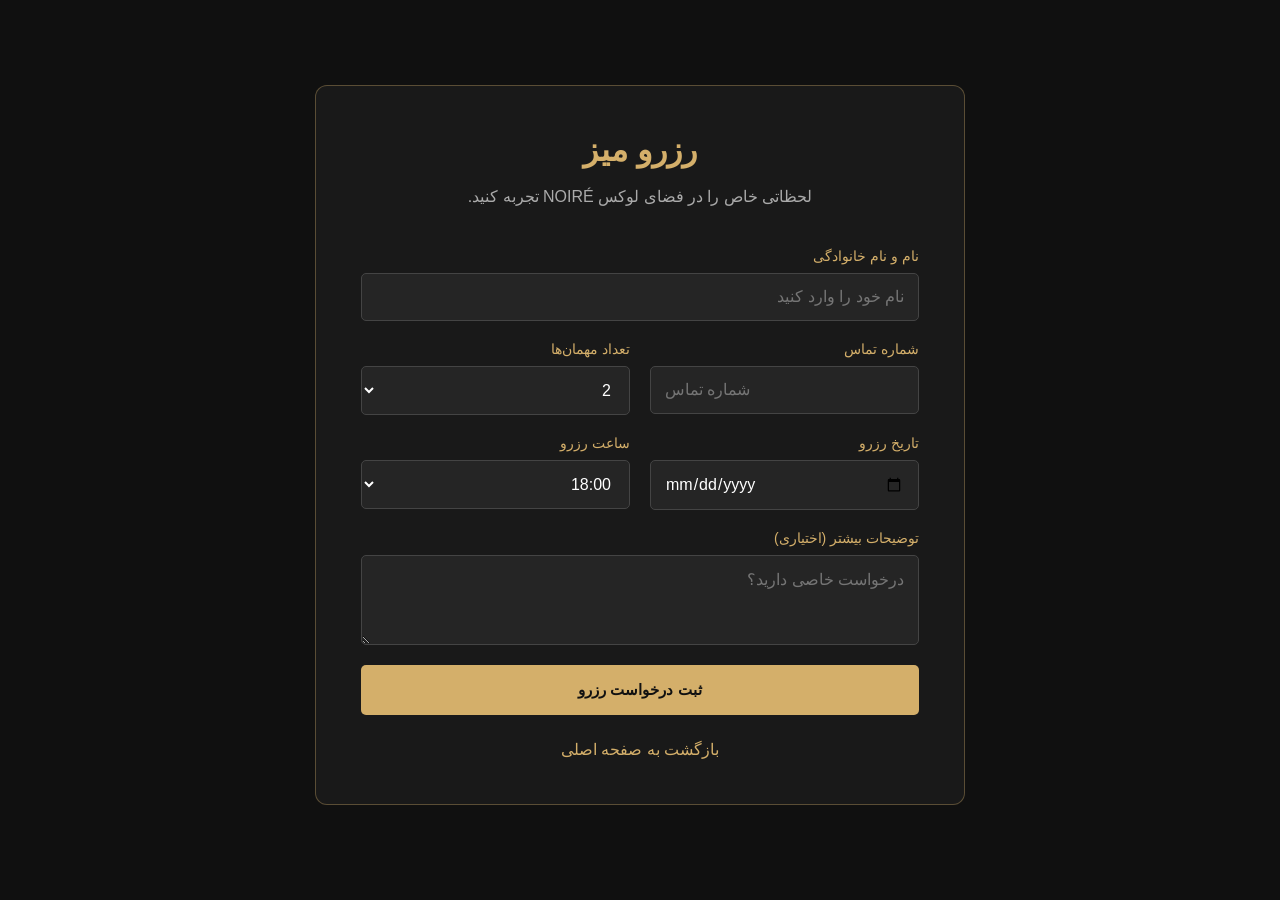
==== reservation.html @ 6b8a2ac3 "Create reservation.html" ====
<!DOCTYPE html>
<html lang="fa" dir="rtl">
<head>
    <meta charset="UTF-8">
    <meta name="viewport" content="width=device-width, initial-scale=1.0">
    <title>رزرو میز | NOIRÉ</title>
    <link rel="stylesheet" href="style.css">

    <style>
        .reservation-page {
            min-height: 100vh;
            padding: 50px 20px;
            background: #101010;
            color: #fff;
            font-family: Tahoma, sans-serif;
        }

        .reservation-container {
            max-width: 650px;
            margin: 35px auto;
            padding: 45px;
            background: #191919;
            border: 1px solid rgba(212,175,106,.35);
            border-radius: 12px;
        }

        .reservation-container h1 {
            text-align: center;
            color: #d4af6a;
            margin-bottom: 12px;
        }

        .reservation-intro {
            text-align: center;
            color: #aaa;
            margin-bottom: 35px;
            line-height: 2;
        }

        .booking-form {
            display: grid;
            grid-template-columns: 1fr 1fr;
            gap: 20px;
        }

        .booking-form .field {
            display: flex;
            flex-direction: column;
            gap: 9px;
        }

        .booking-form label {
            color: #d4af6a;
            font-size: 14px;
        }

        .booking-form input,
        .booking-form select,
        .booking-form textarea {
            width: 100%;
            padding: 14px;
            background: #252525;
            border: 1px solid #444;
            border-radius: 5px;
            color: white;
            font: inherit;
            outline: none;
        }

        .booking-form input:focus,
        .booking-form select:focus,
        .booking-form textarea:focus {
            border-color: #d4af6a;
        }

        .booking-form textarea {
            resize: vertical;
            min-height: 90px;
        }

        .full-width {
            grid-column: 1 / -1;
        }

        .booking-submit {
            width: 100%;
            padding: 16px;
            background: #d4af6a;
            color: #111;
            border: none;
            border-radius: 5px;
            font-weight: bold;
            font-size: 15px;
            cursor: pointer;
            transition: .3s;
        }

        .booking-submit:hover {
            background: #f0d18e;
            transform: translateY(-2px);
        }

        .back-home {
            display: block;
            text-align: center;
            color: #d4af6a;
            text-decoration: none;
            margin-top: 25px;
        }

        .booking-message {
            display: none;
            margin-top: 20px;
            padding: 15px;
            background: #263526;
            color: #b9e5b9;
            text-align: center;
            border-radius: 5px;
            line-height: 1.8;
        }

        @media(max-width: 600px) {
            .reservation-container {
                padding: 25px 18px;
            }

            .booking-form {
                grid-template-columns: 1fr;
            }

            .full-width {
                grid-column: auto;
            }
        }
    </style>
</head>

<body>

<main class="reservation-page">
    <div class="reservation-container">

        <h1 data-fa="رزرو میز" data-en="Reserve Your Table">
            رزرو میز
        </h1>

        <p class="reservation-intro"
           data-fa="لحظاتی خاص را در فضای لوکس NOIRÉ تجربه کنید."
           data-en="Experience exceptional moments in the elegant atmosphere of NOIRÉ.">
            لحظاتی خاص را در فضای لوکس NOIRÉ تجربه کنید.
        </p>

        <form class="booking-form" id="bookingForm">

            <div class="field full-width">
                <label data-fa="نام و نام خانوادگی" data-en="Full Name">نام و نام خانوادگی</label>
                <input type="text" required
                       placeholder="نام خود را وارد کنید"
                       data-fa-placeholder="نام خود را وارد کنید"
                       data-en-placeholder="Enter your name">
            </div>

            <div class="field">
                <label data-fa="شماره تماس" data-en="Phone Number">شماره تماس</label>
                <input type="tel" required
                       placeholder="شماره تماس"
                       data-fa-placeholder="شماره تماس"
                       data-en-placeholder="Phone number">
            </div>

            <div class="field">
                <label data-fa="تعداد مهمان‌ها" data-en="Guests">تعداد مهمان‌ها</label>
                <select required>
                    <option value="2">2</option>
                    <option value="3">3</option>
                    <option value="4">4</option>
                    <option value="5">5</option>
                    <option value="6">6</option>
                    <option value="7">7+</option>
                </select>
            </div>

            <div class="field">
                <label data-fa="تاریخ رزرو" data-en="Reservation Date">تاریخ رزرو</label>
                <input type="date" id="bookingDate" required>
            </div>

            <div class="field">
                <label data-fa="ساعت رزرو" data-en="Reservation Time">ساعت رزرو</label>
                <select required>
                    <option value="18:00">18:00</option>
                    <option value="19:00">19:00</option>
                    <option value="20:00">20:00</option>
                    <option value="21:00">21:00</option>
                    <option value="22:00">22:00</option>
                </select>
            </div>

            <div class="field full-width">
                <label data-fa="توضیحات بیشتر (اختیاری)"
                       data-en="Additional Notes (Optional)">
                    توضیحات بیشتر (اختیاری)
                </label>
                <textarea
                    placeholder="درخواست خاصی دارید؟"
                    data-fa-placeholder="درخواست خاصی دارید؟"
                    data-en-placeholder="Any special requests?"></textarea>
            </div>

            <div class="full-width">
                <button type="submit" class="booking-submit"
                        data-fa="ثبت درخواست رزرو"
                        data-en="SUBMIT RESERVATION">
                    ثبت درخواست رزرو
                </button>
            </div>

        </form>

        <div class="booking-message" id="bookingMessage"
             data-fa="درخواست شما ثبت شد. برای تأیید نهایی رزرو با رستوران تماس بگیرید."
             data-en="Your request has been recorded. Please contact the restaurant for final confirmation.">
        </div>

        <a href="index.html" class="back-home"
           data-fa="بازگشت به صفحه اصلی"
           data-en="Back to Home">
            بازگشت به صفحه اصلی
        </a>

    </div>
</main>

<script>
    const bookingForm = document.getElementById("bookingForm");
    const bookingDate = document.getElementById("bookingDate");

    bookingDate.min = new Date().toLocaleDateString("en-CA");

    bookingForm.addEventListener("submit", function(event) {
        event.preventDefault();

        const message = document.getElementById("bookingMessage");
        message.style.display = "block";
        message.textContent = message.dataset[
            document.documentElement.lang === "en" ? "en" : "fa"
        ];

        bookingForm.reset();
    });
</script>

</body>
</html>
---- style.css ----
* {
    margin: 0;
    padding: 0;
    box-sizing: border-box;
    scroll-behavior: smooth;
}

:root {
    --black: #0b0b0b;
    --dark: #111111;
    --gold: #c9a45c;
    --light-gold: #e6c987;
    --white: #f5f1e9;
    --gray: #a7a29a;
}

body {
    background: var(--black);
    color: var(--white);
    font-family: 'Montserrat', sans-serif;
    overflow-x: hidden;
}

a {
    text-decoration: none;
    color: inherit;
}

.header {
    width: 100%;
    height: 90px;
    padding: 0 8%;
    display: flex;
    align-items: center;
    justify-content: space-between;
    background: rgba(10, 10, 10, 0.96);
    border-bottom: 1px solid rgba(201, 164, 92, 0.18);
    position: absolute;
    top: 0;
    z-index: 10;
}

.logo {
    font-family: 'Cormorant Garamond', serif;
    font-size: 36px;
    font-weight: 700;
    letter-spacing: 5px;
}

.logo span {
    color: var(--gold);
}

.navbar {
    display: flex;
    gap: 32px;
}

.navbar a {
    font-size: 11px;
    letter-spacing: 1px;
    color: #d0cbc1;
    transition: 0.3s;
}

.navbar a:hover {
    color: var(--gold);
}

.header-btn {
    border: 1px solid var(--gold);
    padding: 13px 22px;
    font-size: 10px;
    letter-spacing: 1.5px;
    color: var(--gold);
    transition: 0.4s;
}

.header-btn:hover {
    background: var(--gold);
    color: var(--black);
}

.hero {
    min-height: 100vh;
    position: relative;
    display: flex;
    align-items: center;
    padding: 120px 10% 100px;
    background:
        linear-gradient(90deg, rgba(0,0,0,0.95), rgba(0,0,0,0.65), rgba(0,0,0,0.25)),
        url('https://images.unsplash.com/photo-1414235077428-338989a2e8c0?auto=format&fit=crop&w=2000&q=85') center/cover no-repeat;
}

.hero-content {
    max-width: 700px;
    animation: fadeUp 1.2s ease forwards;
}

.eyebrow,
.section-label {
    color: var(--gold);
    font-size: 11px;
    letter-spacing: 4px;
    margin-bottom: 28px;
}

.hero h1 {
    font-family: 'Cormorant Garamond', serif;
    font-size: clamp(55px, 7vw, 100px);
    line-height: 1.05;
    font-weight: 500;
    margin-bottom: 28px;
}

.hero h1 span,
.about h2 span,
.menu h2 span,
.reservation h2 span {
    color: var(--gold);
}

.hero-description {
    max-width: 460px;
    color: #c1bcb3;
    font-size: 13px;
    line-height: 2.2;
    margin-bottom: 38px;
}

.hero-buttons {
    display: flex;
    align-items: center;
    gap: 35px;
}

.primary-btn {
    display: inline-block;
    background: var(--gold);
    color: #111;
    padding: 17px 28px;
    font-size: 10px;
    letter-spacing: 2px;
    transition: 0.4s;
}

.primary-btn:hover {
    background: var(--light-gold);
    transform: translateY(-4px);
    box-shadow: 0 10px 35px rgba(201,164,92,0.2);
}

.text-btn {
    color: var(--white);
    font-size: 10px;
    letter-spacing: 1.5px;
    border-bottom: 1px solid var(--gold);
    padding-bottom: 8px;
}

.hero-bottom {
    position: absolute;
    bottom: 35px;
    left: 10%;
    right: 10%;
    display: flex;
    justify-content: space-between;
    color: #b9b0a1;
    font-size: 9px;
    letter-spacing: 2px;
}

.about {
    padding: 130px 12%;
    text-align: center;
    background: var(--dark);
}

.about h2,
.menu h2,
.reservation h2 {
    font-family: 'Cormorant Garamond', serif;
    font-size: clamp(42px, 5vw, 65px);
    font-weight: 500;
    line-height: 1.2;
    margin-bottom: 28px;
}

.about p,
.reservation > p:not(.section-label) {
    max-width: 600px;
    margin: auto;
    color: var(--gray);
    font-size: 13px;
    line-height: 2.2;
}

.menu {
    padding: 120px 8%;
    text-align: center;
}

.menu-grid {
    display: grid;
    grid-template-columns: repeat(3, 1fr);
    gap: 28px;
    margin-top: 65px;
    text-align: left;
}

.menu-card {
    background: #151515;
    padding: 15px;
    border: 1px solid rgba(201,164,92,0.12);
    transition: 0.4s;
}

.menu-card:hover {
    transform: translateY(-10px);
    border-color: var(--gold);
}

.menu-image {
    height: 240px;
    background: linear-gradient(135deg, #29231a, #121212);
    margin-bottom: 25px;
}

.menu-card h3 {
    font-family: 'Cormorant Garamond', serif;
    font-size: 25px;
    margin-bottom: 12px;
}

.menu-card p {
    color: var(--gray);
    font-size: 11px;
    line-height: 1.8;
    margin-bottom: 20px;
}

.menu-card span {
    color: var(--gold);
    font-size: 16px;
}

.reservation {
    padding: 110px 20px;
    text-align: center;
    background:
        linear-gradient(rgba(0,0,0,0.88), rgba(0,0,0,0.88)),
        url('https://images.unsplash.com/photo-1517248135467-4c7edcad34c4?auto=format&fit=crop&w=1800&q=85') center/cover;
}

.reservation .primary-btn {
    margin-top: 35px;
}

footer {
    background: #080808;
    border-top: 1px solid rgba(201,164,92,0.2);
    padding: 50px 20px;
    text-align: center;
}

footer p {
    color: var(--gray);
    font-size: 11px;
    margin-top: 18px;
    letter-spacing: 1px;
}

@keyframes fadeUp {
    from {
        opacity: 0;
        transform: translateY(35px);
    }
    to {
        opacity: 1;
        transform: translateY(0);
    }
}

@media (max-width: 900px) {
    .header {
        padding: 0 5%;
    }

    .navbar {
        gap: 15px;
    }

    .header-btn {
        display: none;
    }

    .menu-grid {
        grid-template-columns: repeat(2, 1fr);
    }
}

@media (max-width: 600px) {
    .header {
        height: auto;
        min-height: 80px;
        flex-wrap: wrap;
        padding: 18px 5%;
        gap: 18px;
    }

    .logo {
        font-size: 29px;
    }

    .navbar {
        width: 100%;
        justify-content: space-between;
        gap: 8px;
    }

    .navbar a {
        font-size: 9px;
    }

    .hero {
        min-height: 850px;
        padding: 150px 7% 110px;
    }

    .hero h1 {
        font-size: 58px;
    }

    .hero-buttons {
        align-items: flex-start;
        flex-direction: column;
        gap: 22px;
    }

    .hero-bottom {
        left: 7%;
        right: 7%;
        font-size: 7px;
    }

    .about,
    .menu {
        padding: 85px 7%;
    }

    .menu-grid {
        grid-template-columns: 1fr;
    }

    .menu-image {
        height: 260px;
    }
}

/* Persian language support */
html[lang="fa"] body {
    font-family: Tahoma, sans-serif;
}

html[dir="rtl"] .navbar {
    direction: rtl;
}

html[dir="rtl"] .about,
html[dir="rtl"] .menu-card {
    text-align: right;
}

html[dir="rtl"] .hero-content,
html[dir="rtl"] .reservation {
    direction: rtl;
}

/* Language button */
.language-btn {
    background: transparent;
    color: #d4af6a;
    border: 1px solid #d4af6a;
    padding: 9px 16px;
    border-radius: 4px;
    font-size: 13px;
    cursor: pointer;
    transition: 0.3s ease;
}

.language-btn:hover {
    background: #d4af6a;
    color: #111;
}
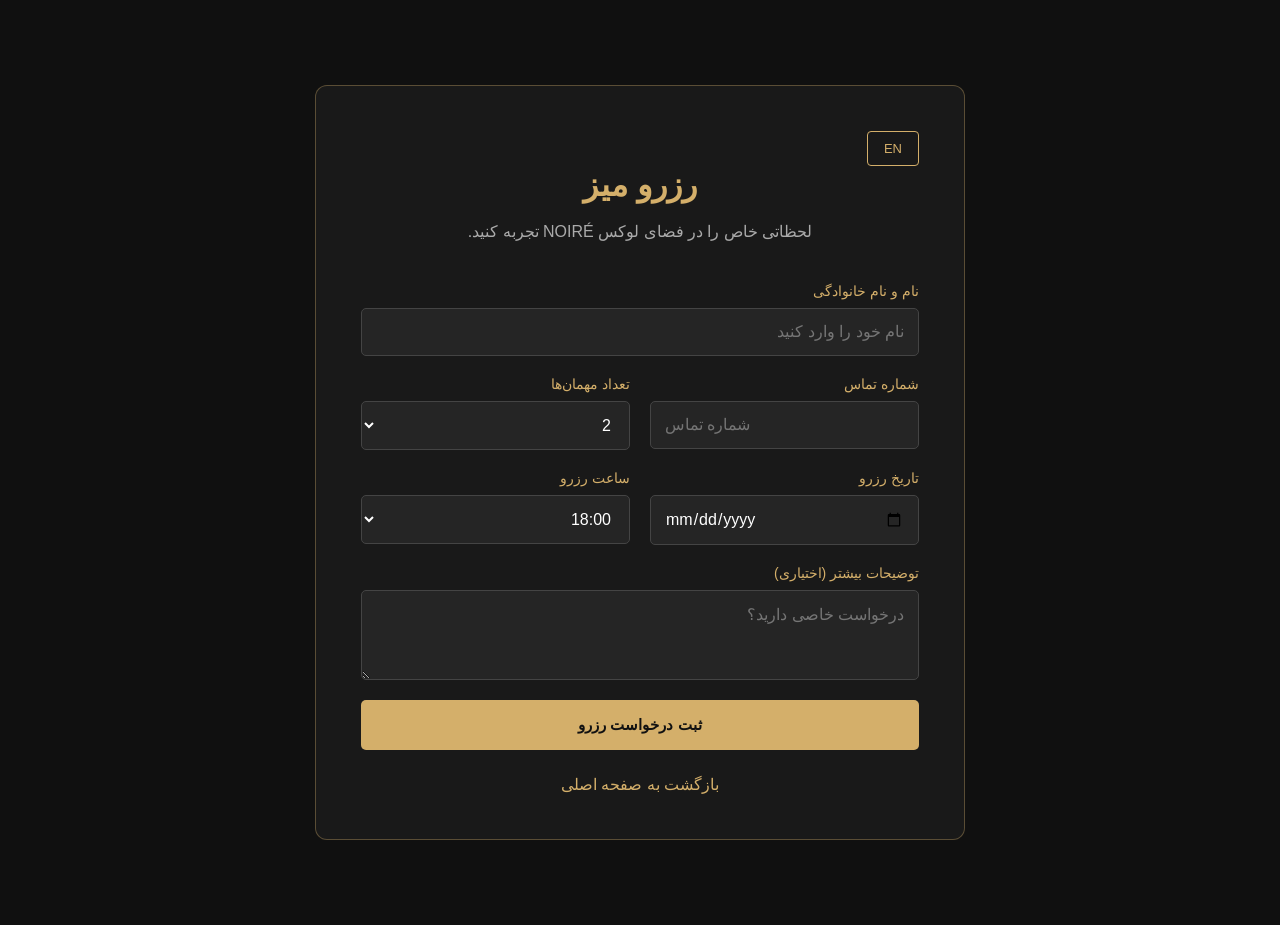
==== commit 72cf623f: "Update reservation.html" ====
--- a/reservation.html
+++ b/reservation.html
@@ -141,6 +141,10 @@
 <main class="reservation-page">
     <div class="reservation-container">
 
+        <button id="languageToggle" class="language-btn"
+        onclick="toggleLanguage()">
+    EN
+</button>
         <h1 data-fa="رزرو میز" data-en="Reserve Your Table">
             رزرو میز
         </h1>
